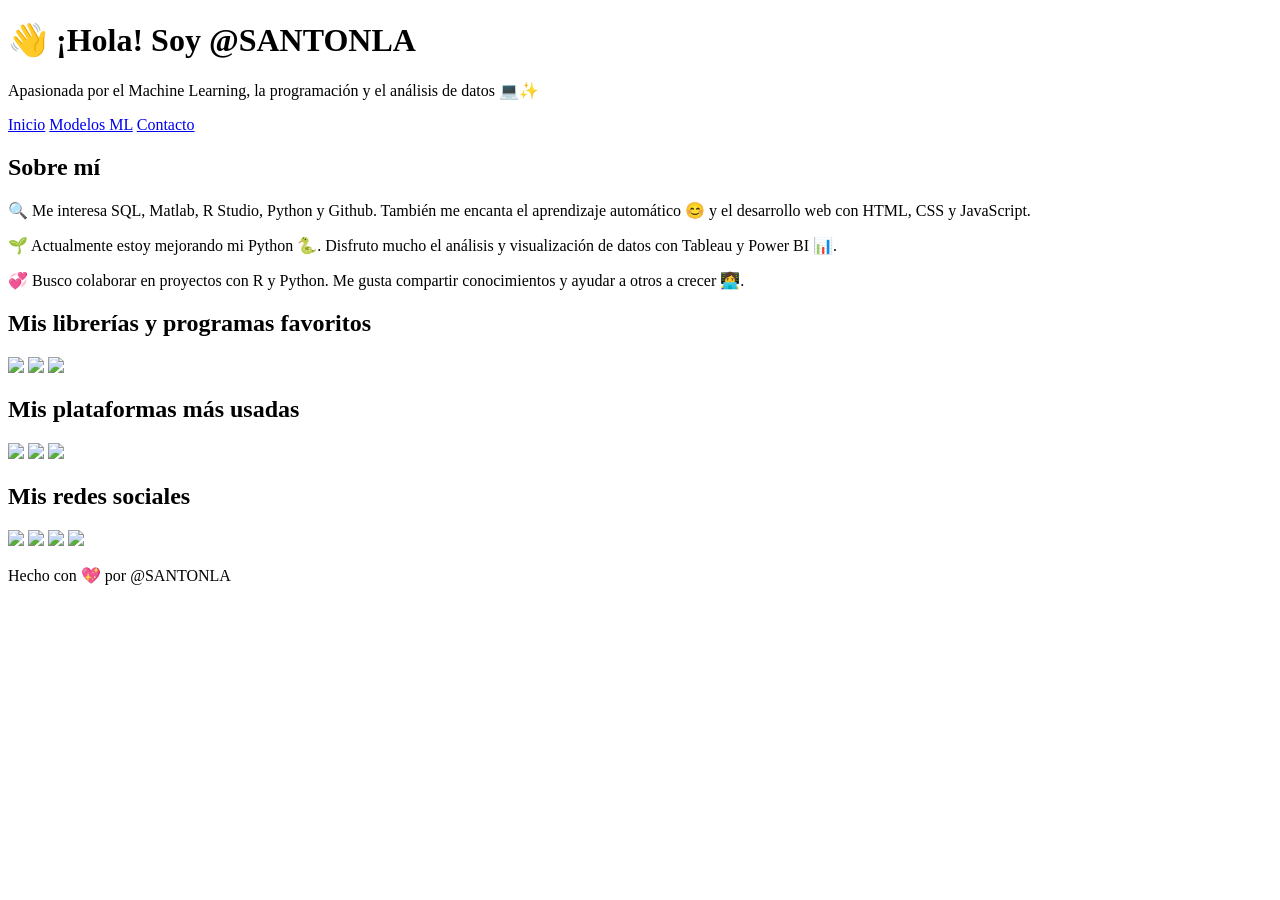
==== index.html @ 79c48e9e "Create index.html" ====
<!DOCTYPE html>
<html lang="es">
<head>
    <meta charset="UTF-8">
    <meta name="viewport" content="width=device-width, initial-scale=1.0">
    <title>@SANTONLA - Portfolio</title>
    <link rel="stylesheet" href="styles.css">
    <script defer src="script.js"></script>
</head>

<body>

<header>
    <h1>👋 ¡Hola! Soy <span class="highlight">@SANTONLA</span></h1>
    <p class="subtitle">Apasionada por el Machine Learning, la programación y el análisis de datos 💻✨</p>
</header>

<nav class="nav">
    <a href="index.html">Inicio</a>
    <a href="ml.html">Modelos ML</a>
    <a href="#contacto">Contacto</a>
</nav>

<section class="card fade-in">
    <h2>Sobre mí</h2>
    <p>🔍 Me interesa SQL, Matlab, R Studio, Python y Github. También me encanta el aprendizaje automático 😊 y el desarrollo web con HTML, CSS y JavaScript.</p>

    <p>🌱 Actualmente estoy mejorando mi Python 🐍.  
    Disfruto mucho el análisis y visualización de datos con Tableau y Power BI 📊.</p>

    <p>💞️ Busco colaborar en proyectos con R y Python.  
    Me gusta compartir conocimientos y ayudar a otros a crecer 👩‍💻.</p>
</section>

<section class="card fade-in">
    <h2>Mis librerías y programas favoritos</h2>
    <div class="icon-row">
        <img src="https://github.com/SANTONLA/devicon/blob/master/icons/r/r-original.svg" height="50">
        <img src="https://github.com/SANTONLA/devicon/blob/master/icons/python/python-original.svg" height="50">
        <img src="https://github.com/SANTONLA/devicon/blob/master/icons/matlab/matlab-original.svg" height="50">
    </div>
</section>

<section class="card fade-in">
    <h2>Mis plataformas más usadas</h2>
    <div class="icon-row">
        <img src="https://github.com/SANTONLA/devicon/blob/master/icons/github/github-original.svg" height="50">
        <img src="https://github.com/SANTONLA/devicon/blob/master/icons/kaggle/kaggle-original.svg" height="50">
        <img src="https://github.com/SANTONLA/devicon/blob/master/icons/anaconda/anaconda-original.svg" height="50">
    </div>
</section>

<section id="contacto" class="card fade-in">
    <h2>Mis redes sociales</h2>
    <div class="badge-row">
        <a href="#"><img src="https://img.shields.io/static/v1?message=Youtube&logo=youtube&color=FF0000&style=for-the-badge" height="35"></a>
        <a href="#"><img src="https://img.shields.io/static/v1?message=Instagram&logo=instagram&color=E4405F&style=for-the-badge" height="35"></a>
        <a href="#"><img src="https://img.shields.io/static/v1?message=Gmail&logo=gmail&color=D14836&style=for-the-badge" height="35"></a>
        <a href="#"><img src="https://img.shields.io/static/v1?message=LinkedIn&logo=linkedin&color=0077B5&style=for-the-badge" height="35"></a>
    </div>
</section>

<footer>
    <p>Hecho con 💖 por @SANTONLA</p>
</footer>

</body>
</html>
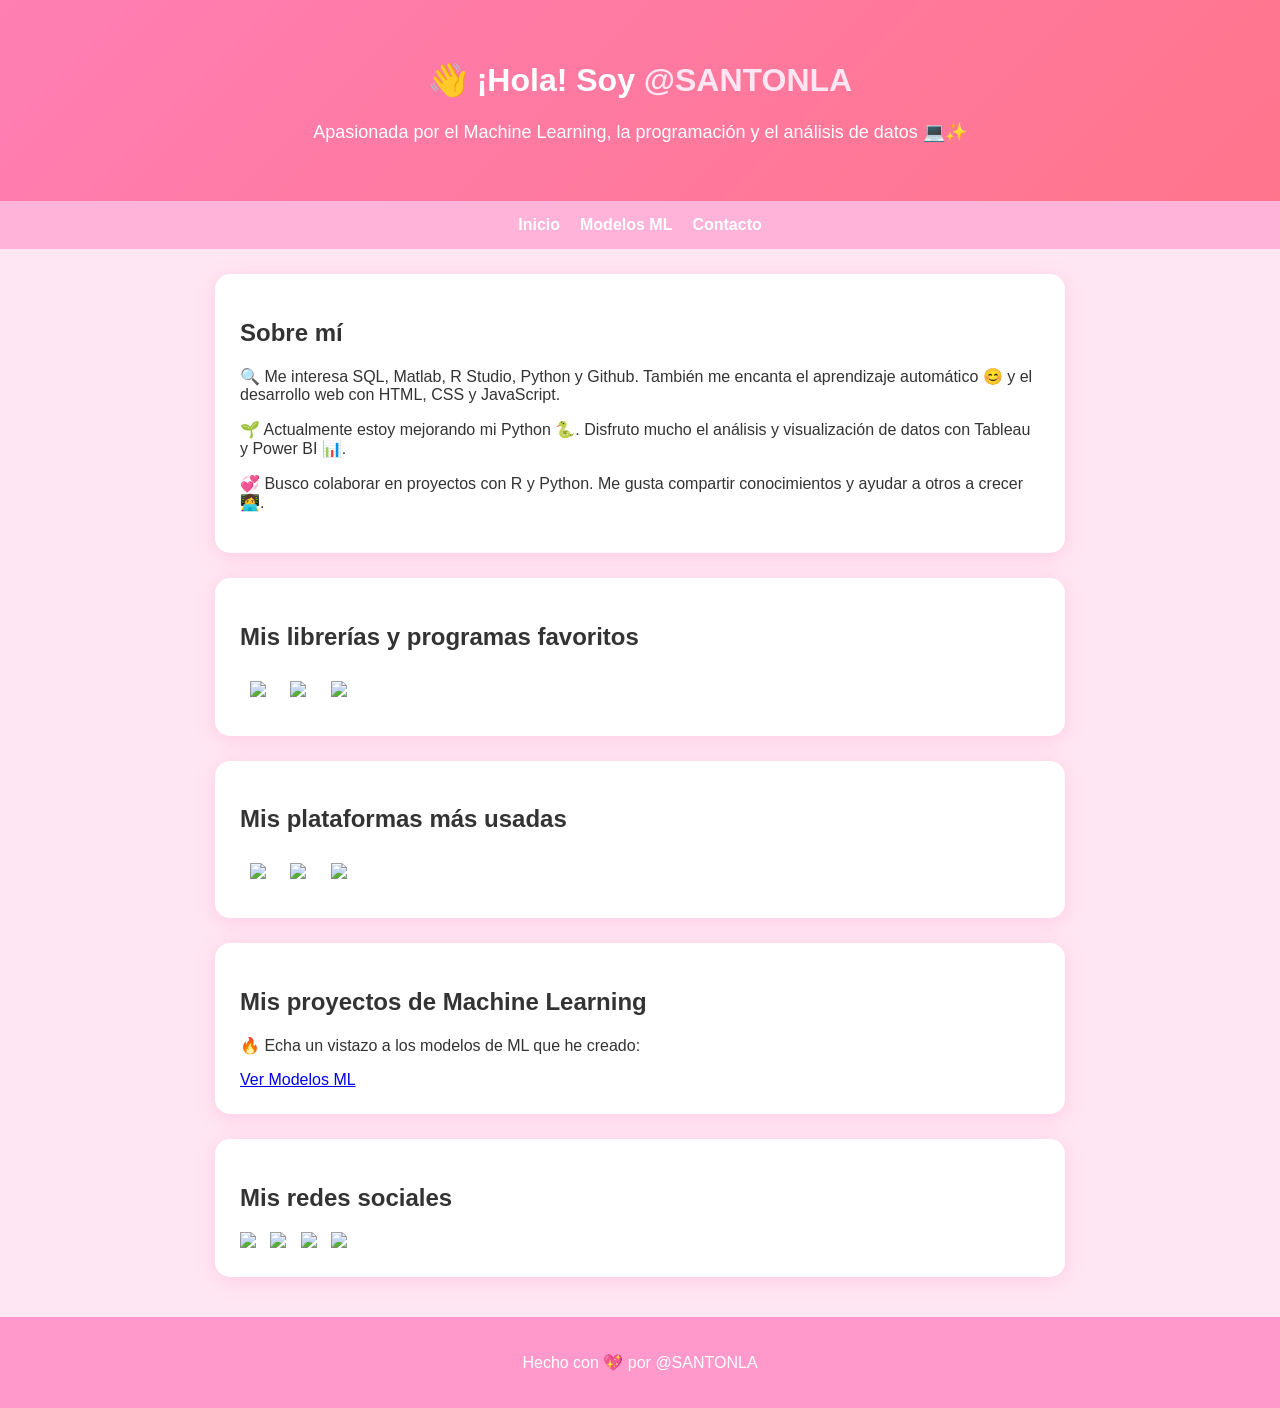
==== commit bb8c55e3: "Update index.html" ====
--- a/index.html
+++ b/index.html
@@ -17,7 +17,7 @@
 
 <nav class="nav">
     <a href="index.html">Inicio</a>
-    <a href="ml.html">Modelos ML</a>
+    <a href="https://santonla.github.io/Mis-modelos-de-ML/" target="_blank">Modelos ML</a>
     <a href="#contacto">Contacto</a>
 </nav>
 
@@ -50,6 +50,12 @@
     </div>
 </section>
 
+<section class="card fade-in">
+    <h2>Mis proyectos de Machine Learning</h2>
+    <p>🔥 Echa un vistazo a los modelos de ML que he creado:</p>
+    <a href="https://santonla.github.io/Mis-modelos-de-ML/" target="_blank" class="btn-ml">Ver Modelos ML</a>
+</section>
+
 <section id="contacto" class="card fade-in">
     <h2>Mis redes sociales</h2>
     <div class="badge-row">
@@ -66,3 +72,8 @@
 
 </body>
 </html>
+
+</footer>
+
+</body>
+</html>
--- a/styles.css
+++ b/styles.css
@@ -0,0 +1,89 @@
+body {
+    font-family: "Arial", sans-serif;
+    background: #ffe6f2;
+    margin: 0;
+    padding: 0;
+    color: #333;
+}
+
+/* ENCABEZADO */
+header {
+    text-align: center;
+    padding: 40px 20px;
+    background: linear-gradient(135deg, #ff7eb3, #ff758c);
+    color: white;
+}
+
+.highlight {
+    color: #ffe6f2;
+}
+
+.subtitle {
+    font-size: 18px;
+}
+
+/* NAVBAR */
+.nav {
+    display: flex;
+    justify-content: center;
+    gap: 20px;
+    background: #ffb3d9;
+    padding: 15px 0;
+}
+
+.nav a {
+    color: white;
+    font-weight: bold;
+    text-decoration: none;
+}
+
+.nav a:hover {
+    text-decoration: underline;
+}
+
+/* CARDS */
+.card {
+    background: white;
+    margin: 25px auto;
+    padding: 25px;
+    width: 85%;
+    max-width: 800px;
+    border-radius: 15px;
+    box-shadow: 0 4px 20px rgba(255, 105, 180, 0.2);
+}
+
+.icon-row img {
+    margin: 10px;
+    transition: transform 0.3s ease;
+}
+
+.icon-row img:hover {
+    transform: scale(1.2);
+}
+
+.badge-row a {
+    margin-right: 10px;
+}
+
+/* ANIMACIONES */
+.fade-in {
+    opacity: 0;
+    transform: translateY(15px);
+    animation: fade 1s forwards;
+}
+
+@keyframes fade {
+    to {
+        opacity: 1;
+        transform: translateY(0);
+    }
+}
+
+/* FOOTER */
+footer {
+    text-align: center;
+    padding: 20px;
+    background: #ff99cc;
+    margin-top: 40px;
+    color: white;
+}
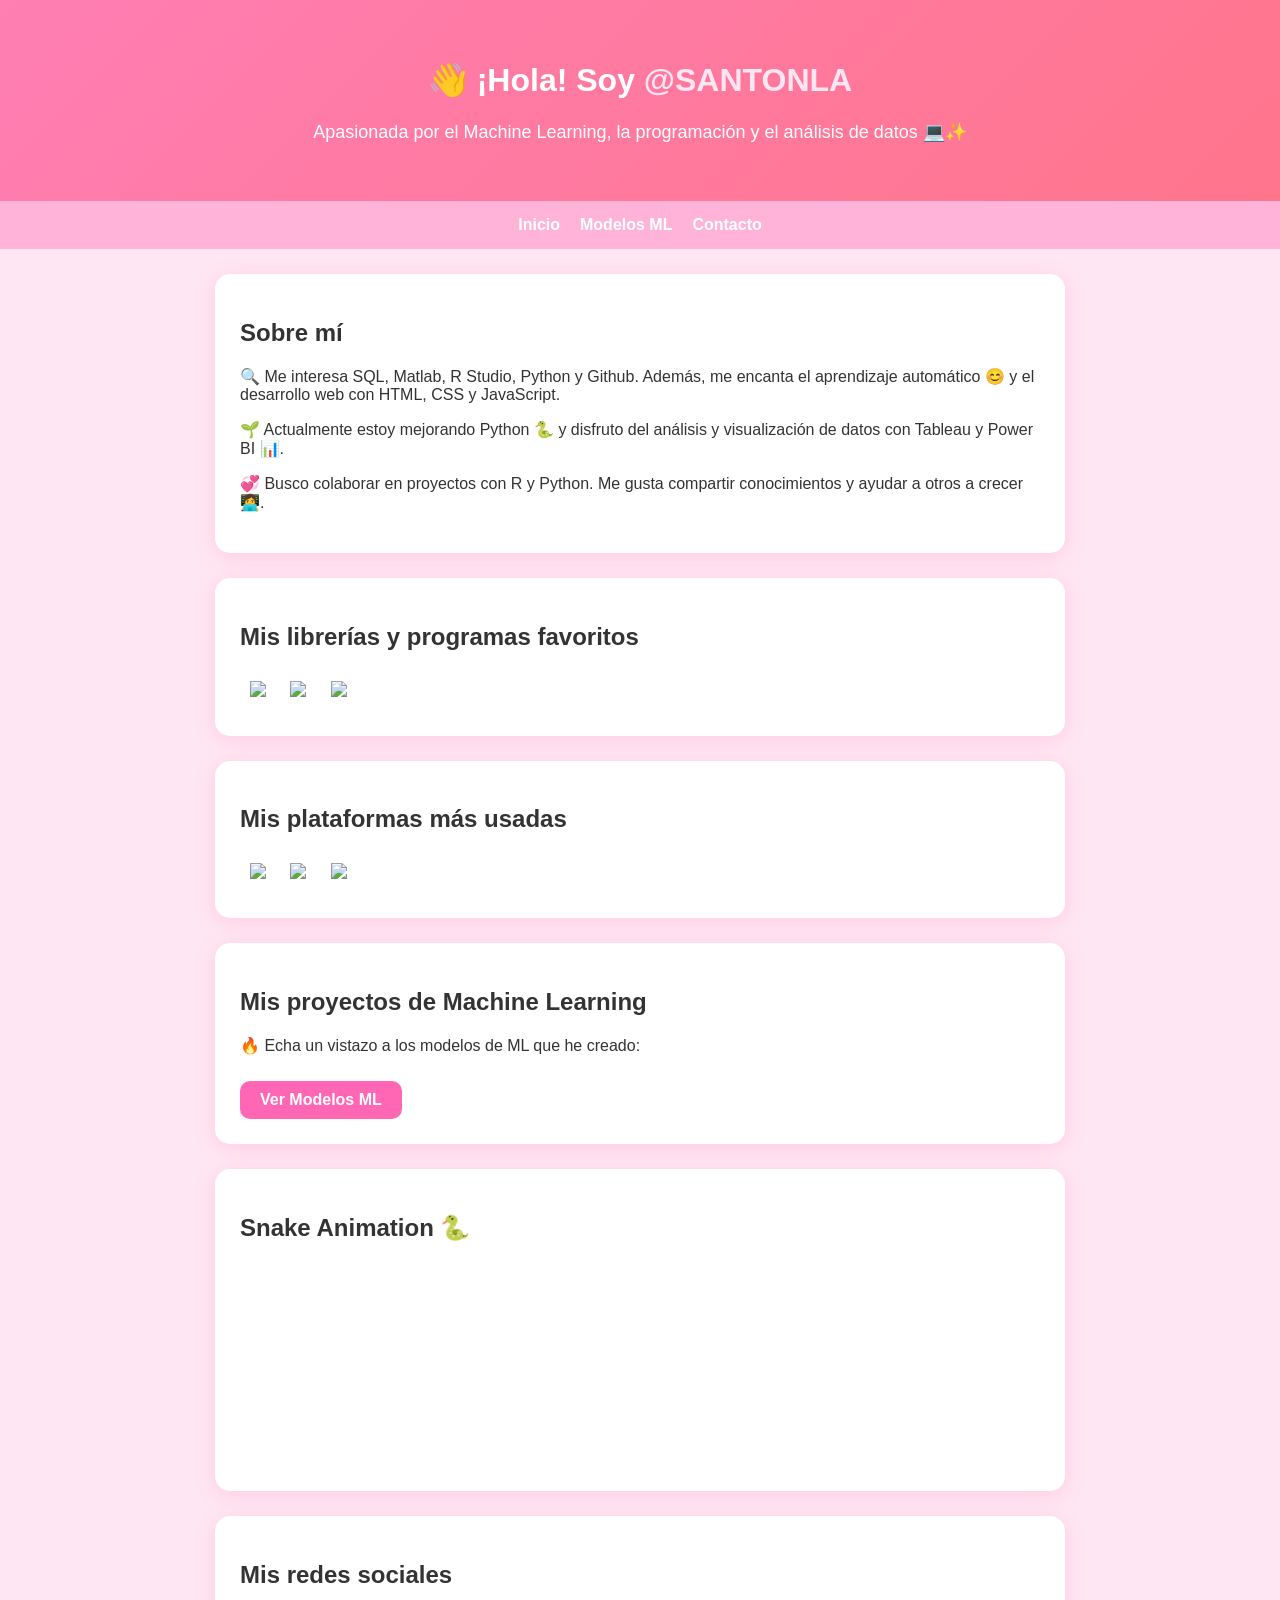
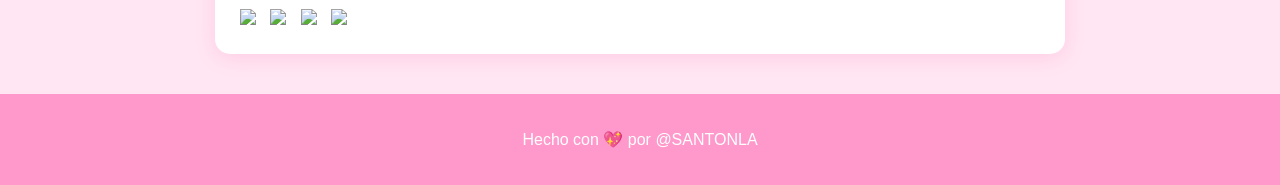
==== commit 05e52031: "Refactor portfolio content and add snake animation" ====
--- a/index.html
+++ b/index.html
@@ -7,8 +7,9 @@
     <link rel="stylesheet" href="styles.css">
     <script defer src="script.js"></script>
 </head>
+<body>
 
-<body>
+<div class="animated-bg"></div>
 
 <header>
     <h1>👋 ¡Hola! Soy <span class="highlight">@SANTONLA</span></h1>
@@ -23,13 +24,9 @@
 
 <section class="card fade-in">
     <h2>Sobre mí</h2>
-    <p>🔍 Me interesa SQL, Matlab, R Studio, Python y Github. También me encanta el aprendizaje automático 😊 y el desarrollo web con HTML, CSS y JavaScript.</p>
-
-    <p>🌱 Actualmente estoy mejorando mi Python 🐍.  
-    Disfruto mucho el análisis y visualización de datos con Tableau y Power BI 📊.</p>
-
-    <p>💞️ Busco colaborar en proyectos con R y Python.  
-    Me gusta compartir conocimientos y ayudar a otros a crecer 👩‍💻.</p>
+    <p>🔍 Me interesa SQL, Matlab, R Studio, Python y Github. Además, me encanta el aprendizaje automático 😊 y el desarrollo web con HTML, CSS y JavaScript.</p>
+    <p>🌱 Actualmente estoy mejorando Python 🐍 y disfruto del análisis y visualización de datos con Tableau y Power BI 📊.</p>
+    <p>💞️ Busco colaborar en proyectos con R y Python. Me gusta compartir conocimientos y ayudar a otros a crecer 👩‍💻.</p>
 </section>
 
 <section class="card fade-in">
@@ -56,6 +53,11 @@
     <a href="https://santonla.github.io/Mis-modelos-de-ML/" target="_blank" class="btn-ml">Ver Modelos ML</a>
 </section>
 
+<section class="card fade-in">
+    <h2>Snake Animation 🐍</h2>
+    <canvas id="snake-canvas" width="400" height="200"></canvas>
+</section>
+
 <section id="contacto" class="card fade-in">
     <h2>Mis redes sociales</h2>
     <div class="badge-row">
@@ -73,7 +75,3 @@
 </body>
 </html>
 
-</footer>
-
-</body>
-</html>
--- a/styles.css
+++ b/styles.css
@@ -65,6 +65,24 @@
     margin-right: 10px;
 }
 
+/* BOTÓN MODELOS ML */
+.btn-ml {
+    display: inline-block;
+    background: #ff66b3;
+    color: white;
+    padding: 10px 20px;
+    border-radius: 10px;
+    text-decoration: none;
+    font-weight: bold;
+    transition: transform 0.3s, background 0.3s;
+    margin-top: 10px;
+}
+
+.btn-ml:hover {
+    transform: scale(1.1);
+    background: #ff3399;
+}
+
 /* ANIMACIONES */
 .fade-in {
     opacity: 0;
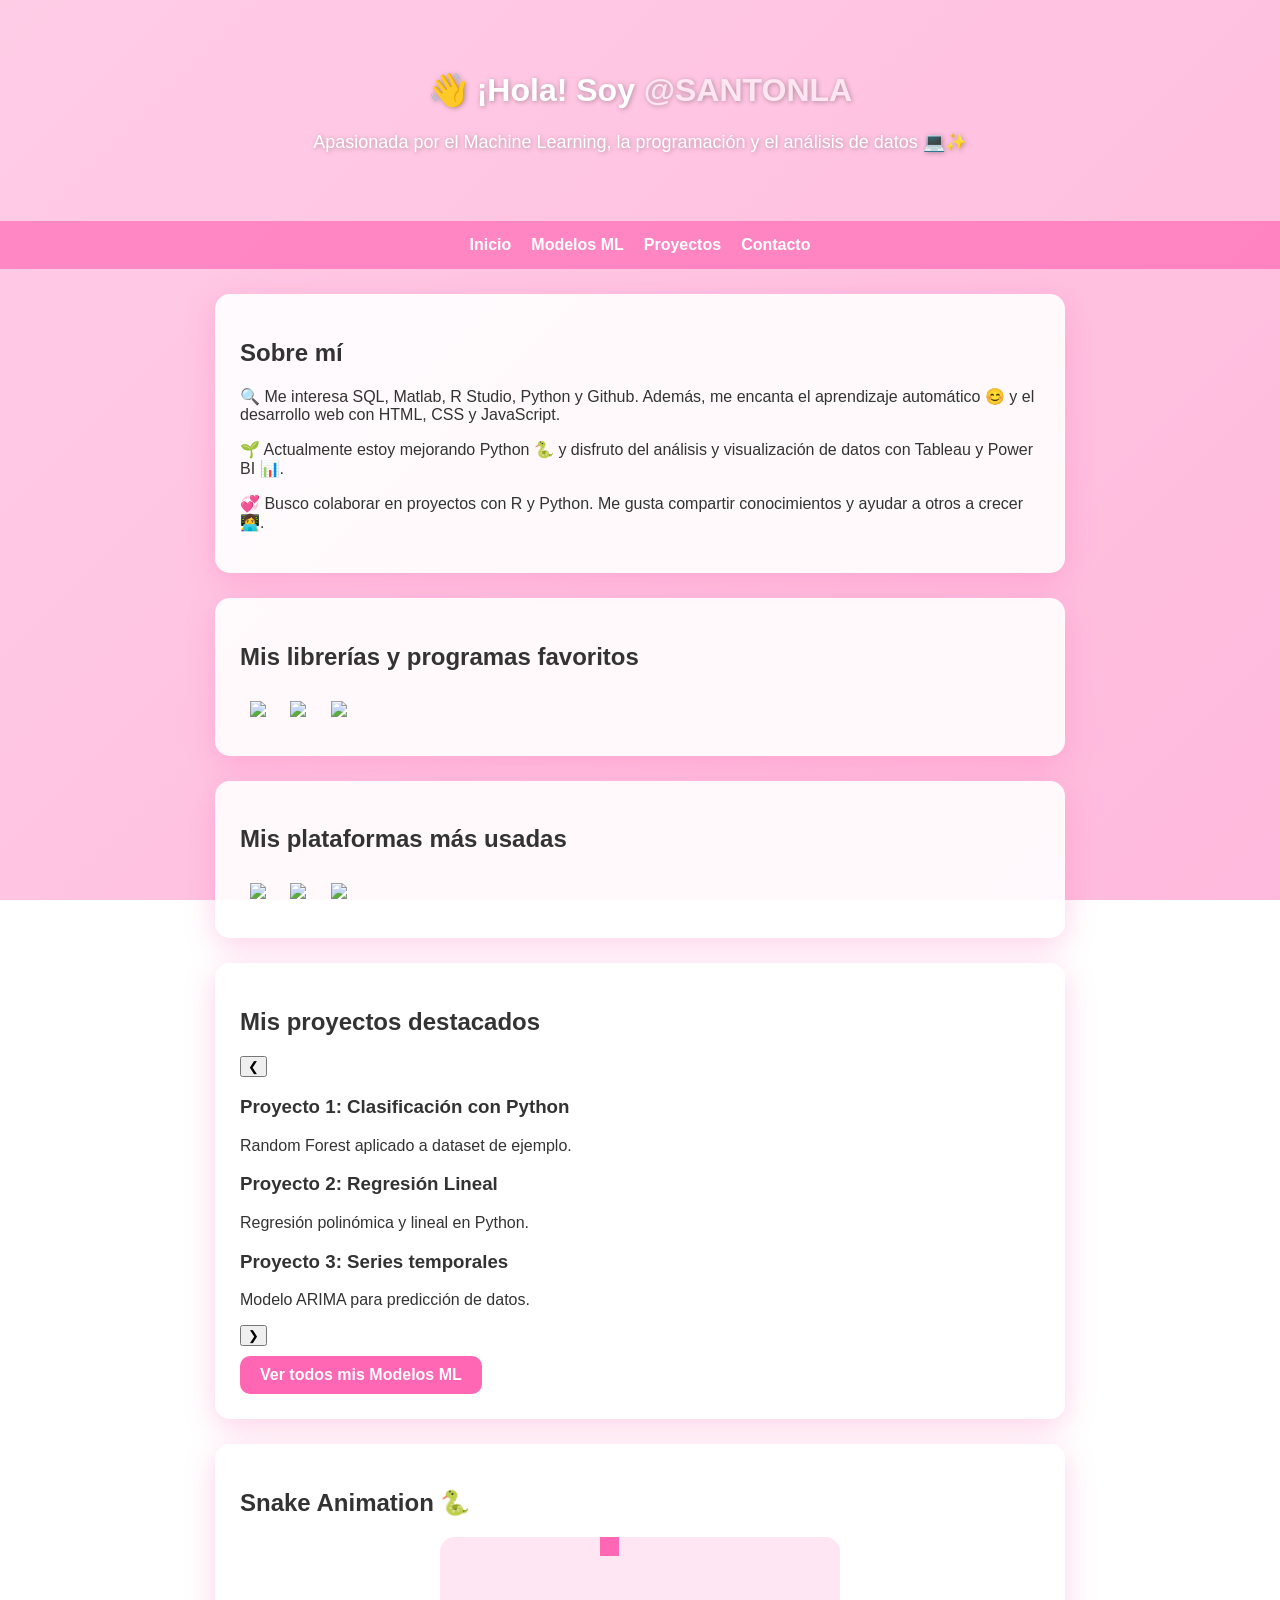
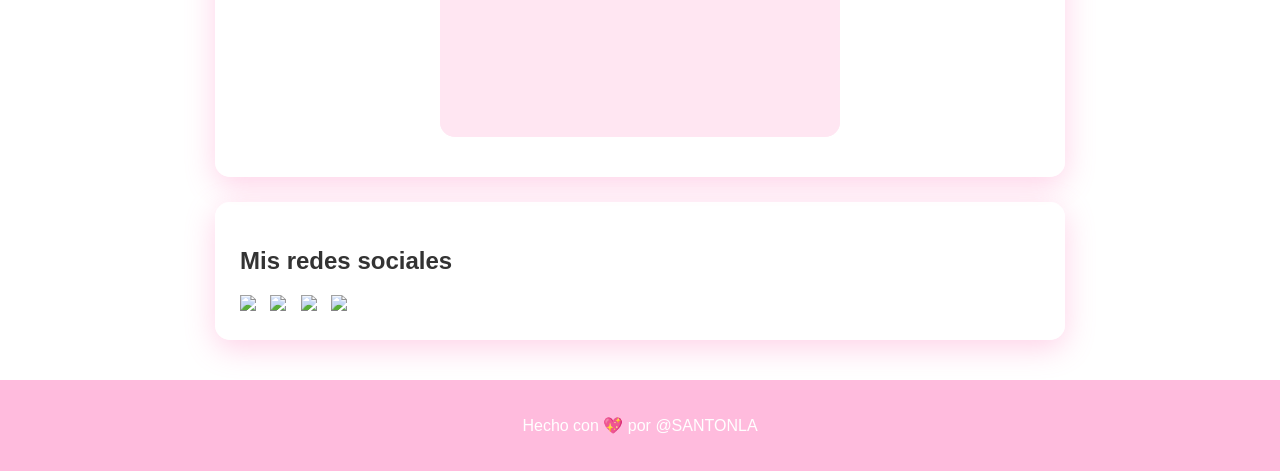
==== commit a738ba64: "Update portfolio title and add project sections" ====
--- a/index.html
+++ b/index.html
@@ -3,7 +3,7 @@
 <head>
     <meta charset="UTF-8">
     <meta name="viewport" content="width=device-width, initial-scale=1.0">
-    <title>@SANTONLA - Portfolio</title>
+    <title>@SANTONLA - Portfolio Profesional</title>
     <link rel="stylesheet" href="styles.css">
     <script defer src="script.js"></script>
 </head>
@@ -17,19 +17,20 @@
 </header>
 
 <nav class="nav">
-    <a href="index.html">Inicio</a>
+    <a href="#inicio">Inicio</a>
     <a href="https://santonla.github.io/Mis-modelos-de-ML/" target="_blank">Modelos ML</a>
+    <a href="#proyectos">Proyectos</a>
     <a href="#contacto">Contacto</a>
 </nav>
 
-<section class="card fade-in">
+<section id="sobre-mi" class="card fade-in">
     <h2>Sobre mí</h2>
     <p>🔍 Me interesa SQL, Matlab, R Studio, Python y Github. Además, me encanta el aprendizaje automático 😊 y el desarrollo web con HTML, CSS y JavaScript.</p>
     <p>🌱 Actualmente estoy mejorando Python 🐍 y disfruto del análisis y visualización de datos con Tableau y Power BI 📊.</p>
     <p>💞️ Busco colaborar en proyectos con R y Python. Me gusta compartir conocimientos y ayudar a otros a crecer 👩‍💻.</p>
 </section>
 
-<section class="card fade-in">
+<section id="herramientas" class="card fade-in">
     <h2>Mis librerías y programas favoritos</h2>
     <div class="icon-row">
         <img src="https://github.com/SANTONLA/devicon/blob/master/icons/r/r-original.svg" height="50">
@@ -38,7 +39,7 @@
     </div>
 </section>
 
-<section class="card fade-in">
+<section id="plataformas" class="card fade-in">
     <h2>Mis plataformas más usadas</h2>
     <div class="icon-row">
         <img src="https://github.com/SANTONLA/devicon/blob/master/icons/github/github-original.svg" height="50">
@@ -47,10 +48,27 @@
     </div>
 </section>
 
-<section class="card fade-in">
-    <h2>Mis proyectos de Machine Learning</h2>
-    <p>🔥 Echa un vistazo a los modelos de ML que he creado:</p>
-    <a href="https://santonla.github.io/Mis-modelos-de-ML/" target="_blank" class="btn-ml">Ver Modelos ML</a>
+<section id="proyectos" class="card fade-in">
+    <h2>Mis proyectos destacados</h2>
+    <div class="carousel">
+        <button class="prev">&#10094;</button>
+        <div class="carousel-container">
+            <div class="carousel-item">
+                <h3>Proyecto 1: Clasificación con Python</h3>
+                <p>Random Forest aplicado a dataset de ejemplo.</p>
+            </div>
+            <div class="carousel-item">
+                <h3>Proyecto 2: Regresión Lineal</h3>
+                <p>Regresión polinómica y lineal en Python.</p>
+            </div>
+            <div class="carousel-item">
+                <h3>Proyecto 3: Series temporales</h3>
+                <p>Modelo ARIMA para predicción de datos.</p>
+            </div>
+        </div>
+        <button class="next">&#10095;</button>
+    </div>
+    <a href="https://santonla.github.io/Mis-modelos-de-ML/" target="_blank" class="btn-ml">Ver todos mis Modelos ML</a>
 </section>
 
 <section class="card fade-in">
@@ -75,3 +93,7 @@
 </body>
 </html>
 
+
+</body>
+</html>
+
--- a/styles.css
+++ b/styles.css
@@ -1,17 +1,36 @@
 body {
     font-family: "Arial", sans-serif;
-    background: #ffe6f2;
     margin: 0;
     padding: 0;
     color: #333;
+    overflow-x: hidden;
+}
+
+/* Fondo animado */
+.animated-bg {
+    position: fixed;
+    top: 0;
+    left: 0;
+    width: 100%;
+    height: 100%;
+    background: linear-gradient(-45deg, #ff9ec4, #ff66b3, #ffb3d9, #ffcce6);
+    background-size: 400% 400%;
+    animation: gradientBG 15s ease infinite;
+    z-index: -1;
+}
+
+@keyframes gradientBG {
+    0% {background-position:0% 50%;}
+    50% {background-position:100% 50%;}
+    100% {background-position:0% 50%;}
 }
 
 /* ENCABEZADO */
 header {
     text-align: center;
-    padding: 40px 20px;
-    background: linear-gradient(135deg, #ff7eb3, #ff758c);
+    padding: 50px 20px;
     color: white;
+    text-shadow: 1px 1px 5px rgba(0,0,0,0.3);
 }
 
 .highlight {
@@ -27,34 +46,44 @@
     display: flex;
     justify-content: center;
     gap: 20px;
-    background: #ffb3d9;
+    background: #ff66b3aa;
     padding: 15px 0;
+    position: sticky;
+    top: 0;
+    z-index: 10;
 }
 
 .nav a {
     color: white;
     font-weight: bold;
     text-decoration: none;
+    transition: transform 0.2s;
 }
 
 .nav a:hover {
-    text-decoration: underline;
+    transform: scale(1.1);
 }
 
 /* CARDS */
 .card {
-    background: white;
+    background: rgba(255,255,255,0.9);
     margin: 25px auto;
     padding: 25px;
-    width: 85%;
+    width: 90%;
     max-width: 800px;
     border-radius: 15px;
-    box-shadow: 0 4px 20px rgba(255, 105, 180, 0.2);
+    box-shadow: 0 8px 30px rgba(255,105,180,0.3);
+    transition: transform 0.3s, box-shadow 0.3s;
+}
+
+.card:hover {
+    transform: translateY(-5px);
+    box-shadow: 0 12px 40px rgba(255,105,180,0.5);
 }
 
 .icon-row img {
     margin: 10px;
-    transition: transform 0.3s ease;
+    transition: transform 0.3s;
 }
 
 .icon-row img:hover {
@@ -101,7 +130,15 @@
 footer {
     text-align: center;
     padding: 20px;
-    background: #ff99cc;
+    background: #ff99ccaa;
+    color: white;
     margin-top: 40px;
-    color: white;
 }
+
+/* CANVAS SNAKE */
+#snake-canvas {
+    display: block;
+    margin: 15px auto;
+    background: #ffe6f2;
+    border-radius: 15px;
+}
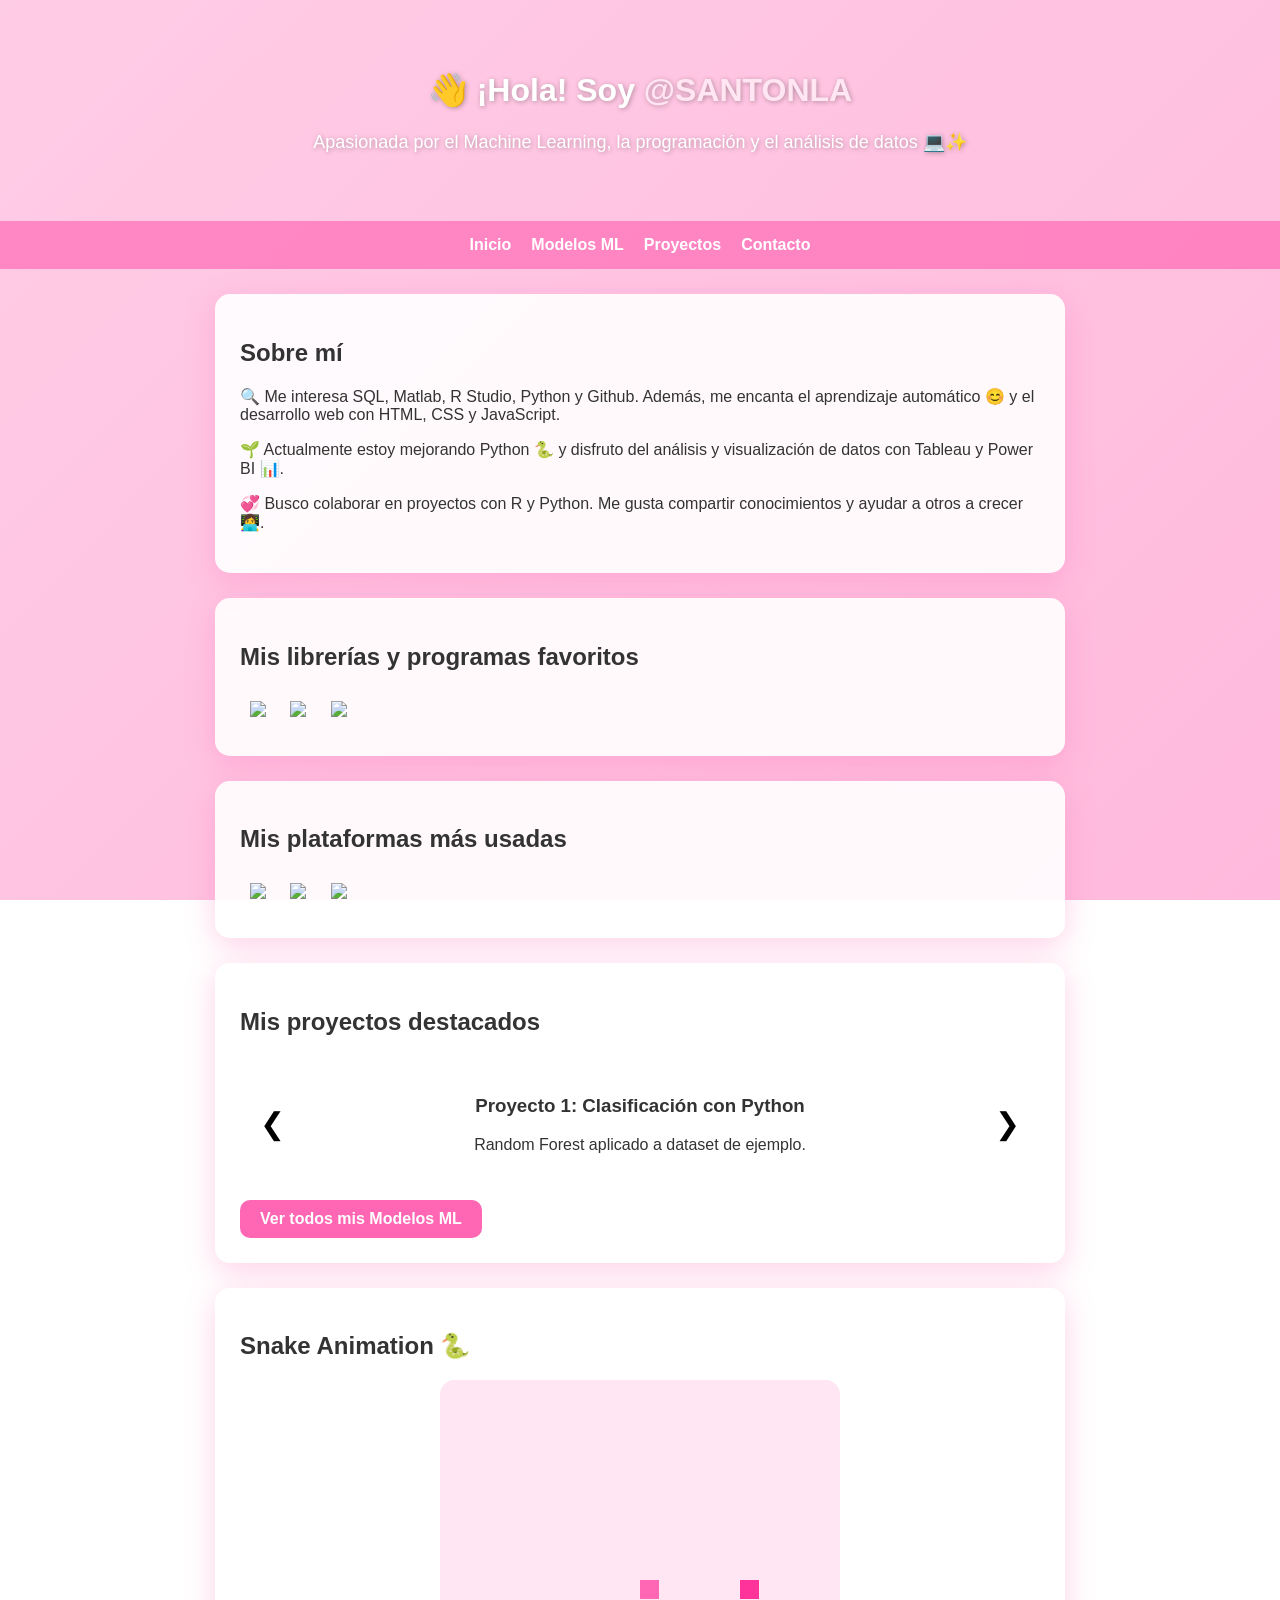
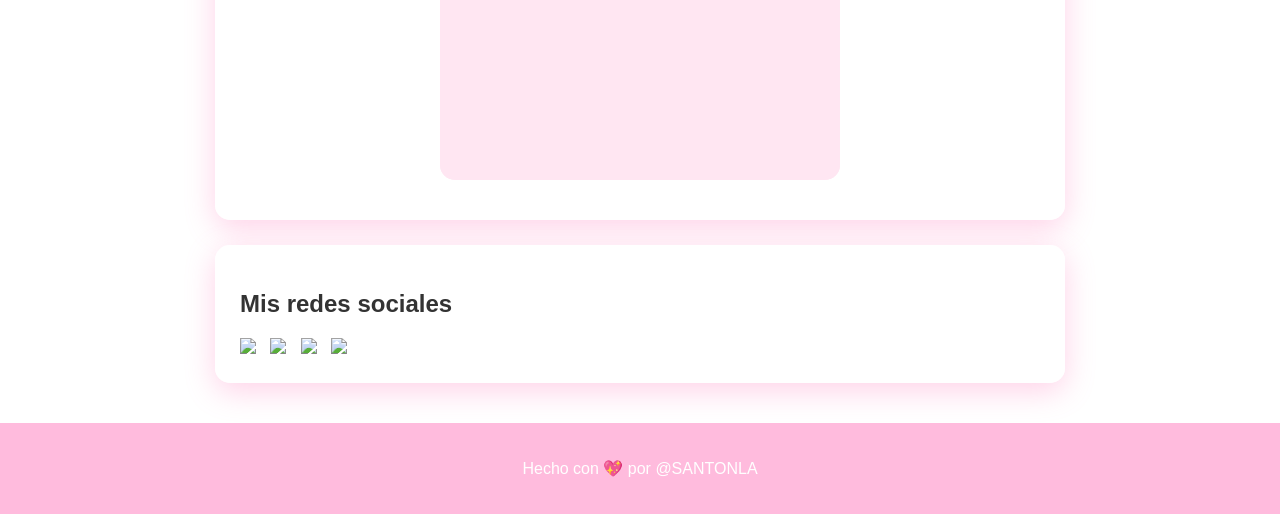
==== commit b492d01c: "Update snake canvas height to 400 pixels" ====
--- a/index.html
+++ b/index.html
@@ -73,7 +73,7 @@
 
 <section class="card fade-in">
     <h2>Snake Animation 🐍</h2>
-    <canvas id="snake-canvas" width="400" height="200"></canvas>
+    <canvas id="snake-canvas" width="400" height="400"></canvas>
 </section>
 
 <section id="contacto" class="card fade-in">
--- a/styles.css
+++ b/styles.css
@@ -1,3 +1,23 @@
+/* Modo oscuro automático */
+@media (prefers-color-scheme: dark) {
+    body {
+        background: #2c0d2f;
+        color: #f8c7e3;
+    }
+    .card {
+        background: rgba(40,20,40,0.9);
+        box-shadow: 0 8px 30px rgba(255,105,180,0.4);
+    }
+    .btn-ml {
+        background: #ff99cc;
+        color: #2c0d2f;
+    }
+    .btn-ml:hover {
+        background: #ff66b3;
+    }
+}
+
+/* General */
 body {
     font-family: "Arial", sans-serif;
     margin: 0;
@@ -25,7 +45,7 @@
     100% {background-position:0% 50%;}
 }
 
-/* ENCABEZADO */
+/* Header */
 header {
     text-align: center;
     padding: 50px 20px;
@@ -33,15 +53,10 @@
     text-shadow: 1px 1px 5px rgba(0,0,0,0.3);
 }
 
-.highlight {
-    color: #ffe6f2;
-}
+.highlight { color: #ffe6f2; }
+.subtitle { font-size: 18px; }
 
-.subtitle {
-    font-size: 18px;
-}
-
-/* NAVBAR */
+/* Navbar */
 .nav {
     display: flex;
     justify-content: center;
@@ -52,19 +67,10 @@
     top: 0;
     z-index: 10;
 }
+.nav a { color: white; font-weight: bold; text-decoration: none; transition: transform 0.2s; }
+.nav a:hover { transform: scale(1.1); }
 
-.nav a {
-    color: white;
-    font-weight: bold;
-    text-decoration: none;
-    transition: transform 0.2s;
-}
-
-.nav a:hover {
-    transform: scale(1.1);
-}
-
-/* CARDS */
+/* Cards */
 .card {
     background: rgba(255,255,255,0.9);
     margin: 25px auto;
@@ -75,26 +81,16 @@
     box-shadow: 0 8px 30px rgba(255,105,180,0.3);
     transition: transform 0.3s, box-shadow 0.3s;
 }
+.card:hover { transform: translateY(-5px); box-shadow: 0 12px 40px rgba(255,105,180,0.5); }
 
-.card:hover {
-    transform: translateY(-5px);
-    box-shadow: 0 12px 40px rgba(255,105,180,0.5);
-}
+/* Icon row */
+.icon-row img { margin: 10px; transition: transform 0.3s; }
+.icon-row img:hover { transform: scale(1.2); }
 
-.icon-row img {
-    margin: 10px;
-    transition: transform 0.3s;
-}
+/* Badge row */
+.badge-row a { margin-right: 10px; }
 
-.icon-row img:hover {
-    transform: scale(1.2);
-}
-
-.badge-row a {
-    margin-right: 10px;
-}
-
-/* BOTÓN MODELOS ML */
+/* Botón ML */
 .btn-ml {
     display: inline-block;
     background: #ff66b3;
@@ -106,27 +102,13 @@
     transition: transform 0.3s, background 0.3s;
     margin-top: 10px;
 }
+.btn-ml:hover { transform: scale(1.1); background: #ff3399; }
 
-.btn-ml:hover {
-    transform: scale(1.1);
-    background: #ff3399;
-}
+/* Fade-in */
+.fade-in { opacity: 0; transform: translateY(15px); animation: fade 1s forwards; }
+@keyframes fade { to { opacity:1; transform: translateY(0); } }
 
-/* ANIMACIONES */
-.fade-in {
-    opacity: 0;
-    transform: translateY(15px);
-    animation: fade 1s forwards;
-}
-
-@keyframes fade {
-    to {
-        opacity: 1;
-        transform: translateY(0);
-    }
-}
-
-/* FOOTER */
+/* Footer */
 footer {
     text-align: center;
     padding: 20px;
@@ -135,10 +117,41 @@
     margin-top: 40px;
 }
 
-/* CANVAS SNAKE */
+/* Canvas Snake */
 #snake-canvas {
     display: block;
     margin: 15px auto;
     background: #ffe6f2;
     border-radius: 15px;
 }
+
+/* Carrusel */
+.carousel {
+    position: relative;
+    overflow: hidden;
+}
+.carousel-container {
+    display: flex;
+    transition: transform 0.5s ease;
+}
+.carousel-item {
+    min-width: 100%;
+    box-sizing: border-box;
+    padding: 20px;
+    text-align: center;
+}
+.prev, .next {
+    position: absolute;
+    top: 50%;
+    transform: translateY(-50%);
+    font-size: 30px;
+    background: rgba(255,255,255,0.6);
+    border: none;
+    cursor: pointer;
+    border-radius: 50%;
+    width: 45px;
+    height: 45px;
+}
+.prev { left: 10px; }
+.next { right: 10px; }
+
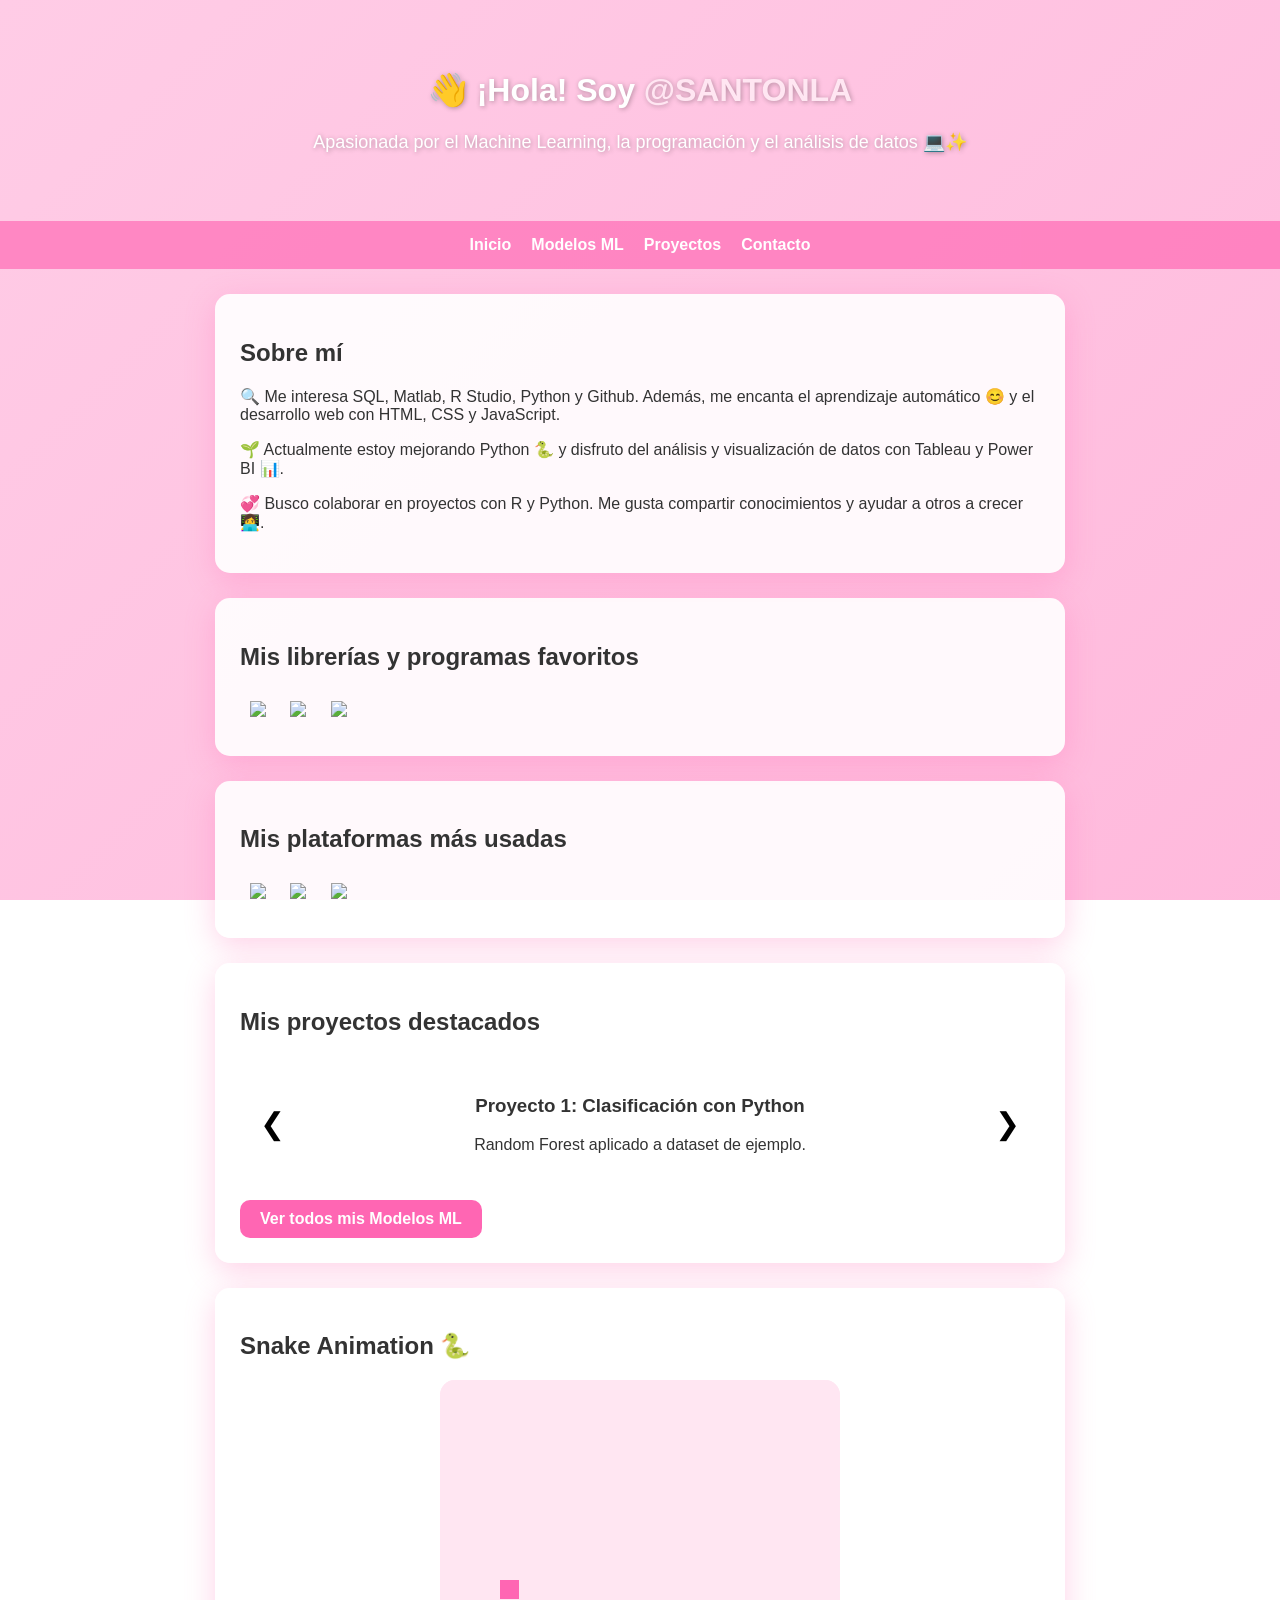
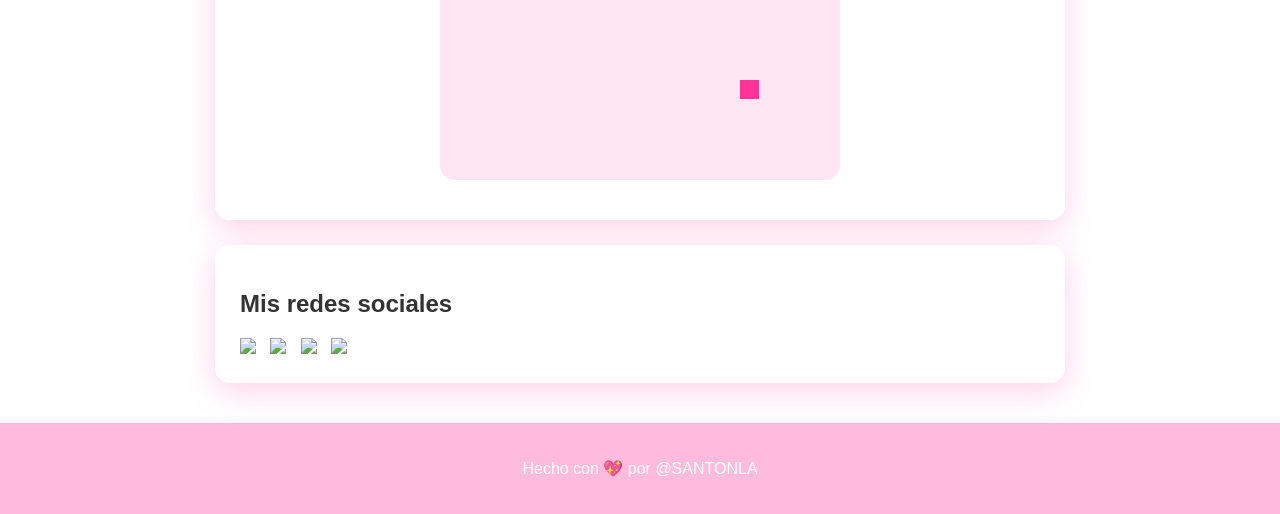
==== commit 38c9e088: "Remove duplicate closing tags in index.html Removed redundant closing body and html tags" ====
--- a/index.html
+++ b/index.html
@@ -94,6 +94,3 @@
 </html>
 
 
-</body>
-</html>
-
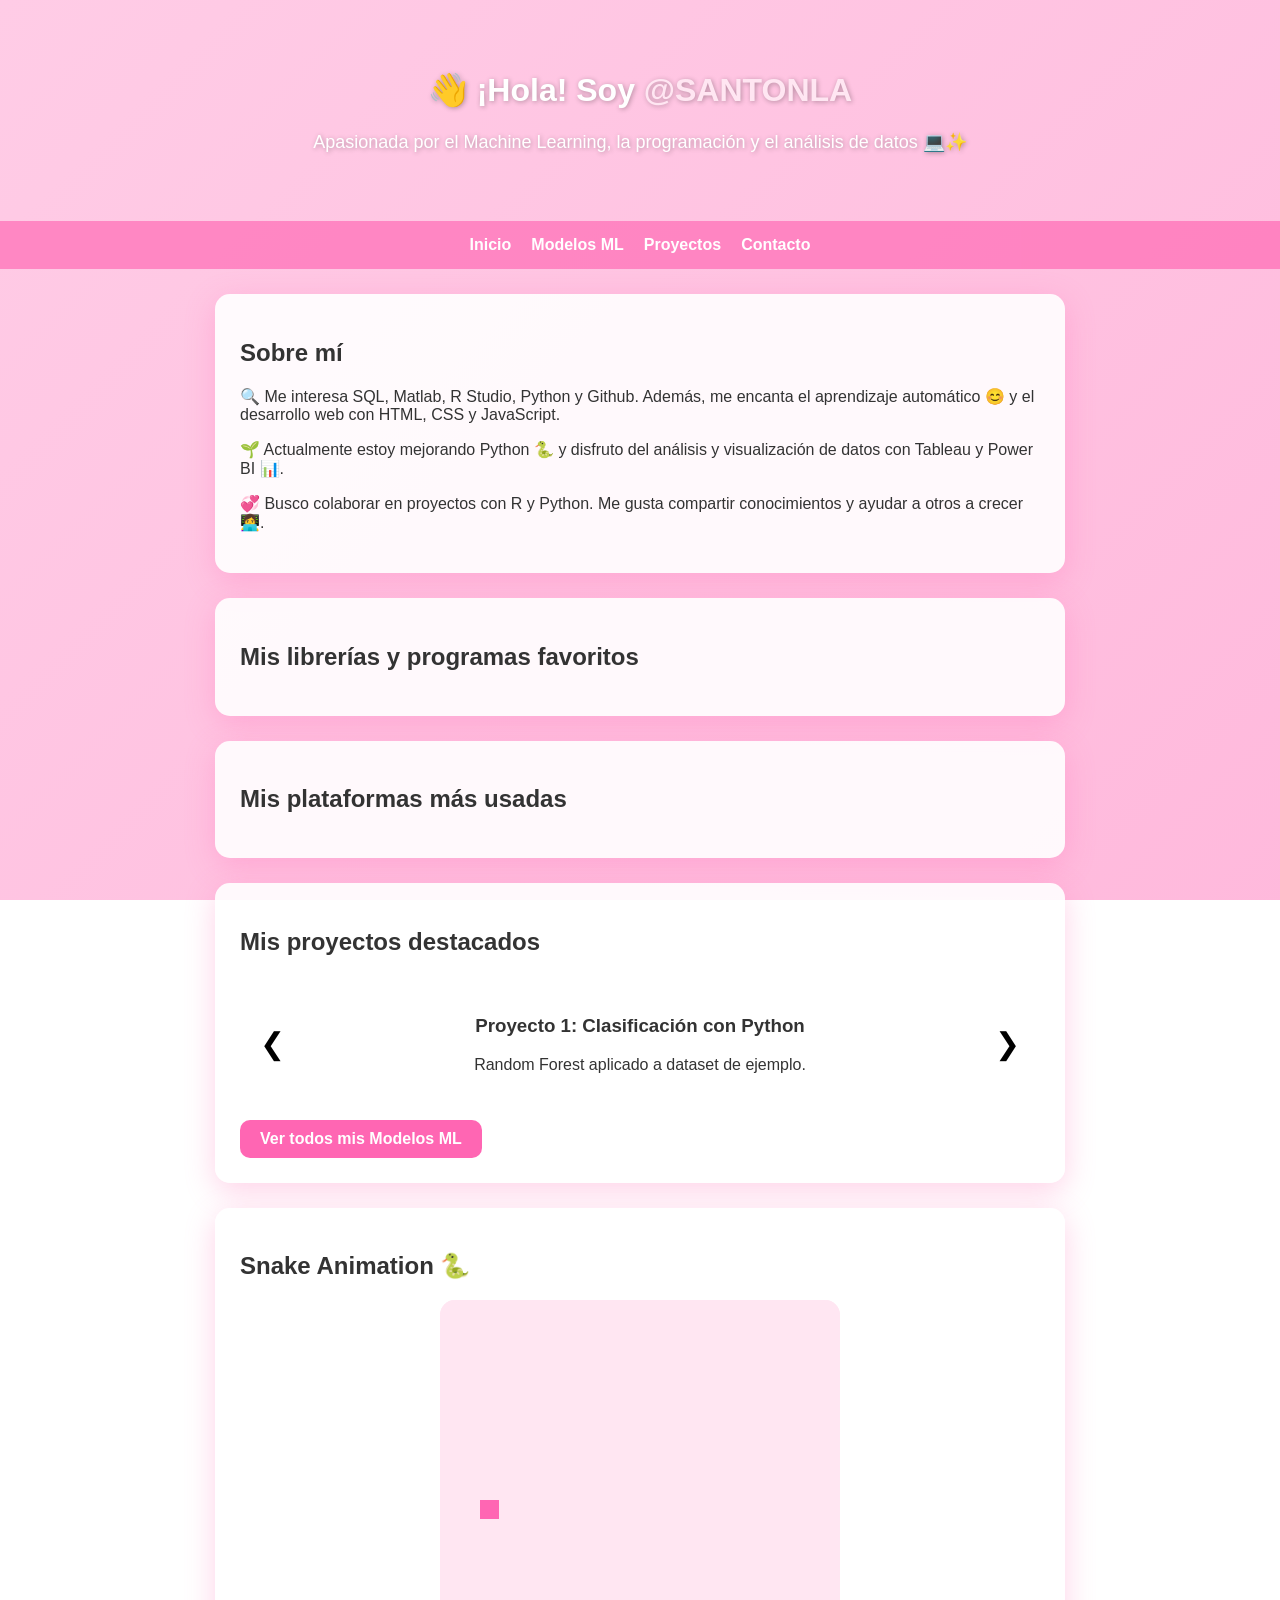
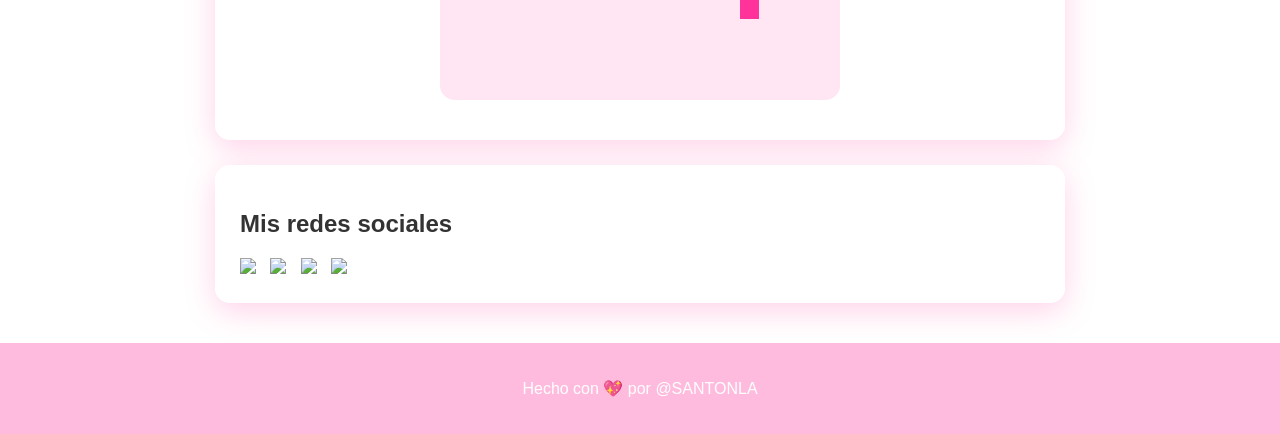
==== commit af0fd4fd: "Replace img tags with icon classes for libraries" ====
--- a/index.html
+++ b/index.html
@@ -33,18 +33,17 @@
 <section id="herramientas" class="card fade-in">
     <h2>Mis librerías y programas favoritos</h2>
     <div class="icon-row">
-        <img src="https://github.com/SANTONLA/devicon/blob/master/icons/r/r-original.svg" height="50">
-        <img src="https://github.com/SANTONLA/devicon/blob/master/icons/python/python-original.svg" height="50">
-        <img src="https://github.com/SANTONLA/devicon/blob/master/icons/matlab/matlab-original.svg" height="50">
+        <i class="devicon-r-original colored" style="font-size:50px;" title="R"></i>
+        <i class="devicon-python-plain colored" style="font-size:50px;" title="Python"></i>
+        <i class="devicon-matlab-plain colored" style="font-size:50px;" title="Matlab"></i>
     </div>
 </section>
-
 <section id="plataformas" class="card fade-in">
     <h2>Mis plataformas más usadas</h2>
     <div class="icon-row">
-        <img src="https://github.com/SANTONLA/devicon/blob/master/icons/github/github-original.svg" height="50">
-        <img src="https://github.com/SANTONLA/devicon/blob/master/icons/kaggle/kaggle-original.svg" height="50">
-        <img src="https://github.com/SANTONLA/devicon/blob/master/icons/anaconda/anaconda-original.svg" height="50">
+        <i class="devicon-github-original colored" style="font-size:50px;" title="GitHub"></i>
+        <i class="devicon-kaggle-original colored" style="font-size:50px;" title="Kaggle"></i>
+        <i class="devicon-anaconda-original colored" style="font-size:50px;" title="Anaconda"></i>
     </div>
 </section>
 
--- a/styles.css
+++ b/styles.css
@@ -155,3 +155,4 @@
 .prev { left: 10px; }
 .next { right: 10px; }
 
+
